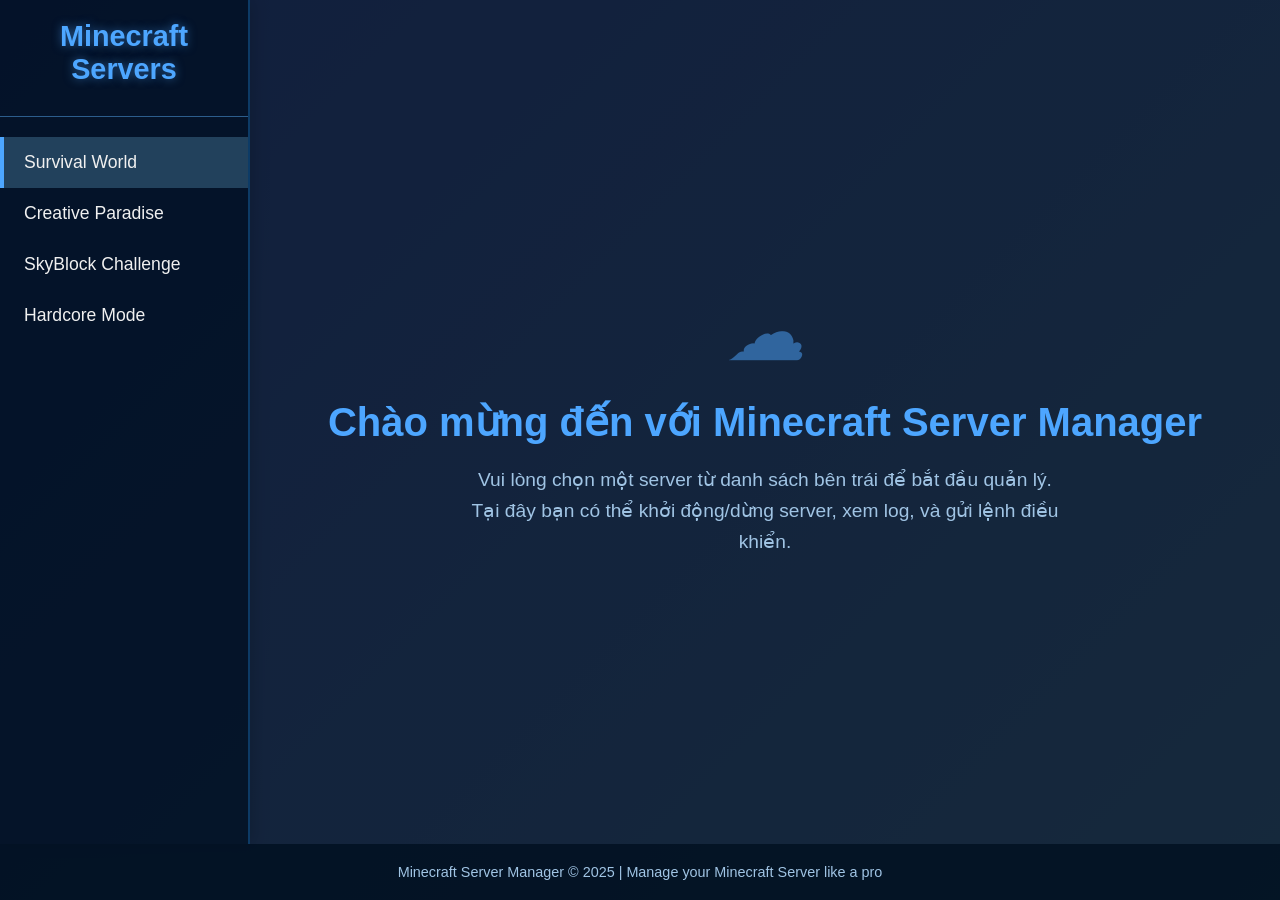
==== web/index.html @ dadc4efa "just move" ====
<!DOCTYPE html>
<html lang="vi">
<head>
    <meta charset="UTF-8">
    <meta name="viewport" content="width=device-width, initial-scale=1.0">
    <title>Minecraft Server Manager</title>
    <link href="icon.png" rel="shortcut icon" type="image/x-icon" />

    <link rel="stylesheet" href="style.css">
</head>
<body>
    <div class="container">
        <!-- Sidebar chứa danh sách server -->
        <div class="sidebar">
            <div class="sidebar-header">
                <h2 onclick="location.reload()">Minecraft Servers</h2>
            </div>

            <ul class="server-list">
                <li class="server-item active" data-id="1">
                    <div class="server-name">Survival World</div>
                </li>
                <li class="server-item" data-id="2">
                    <div class="server-name">Creative Paradise</div>
                </li>
                <li class="server-item" data-id="3">
                    <div class="server-name">SkyBlock Challenge</div>
                </li>
                <li class="server-item" data-id="4">
                    <div class="server-name">Hardcore Mode</div>
                </li>
            </ul>

            <!-- <button class="add-server"> -->
            <!--     <i>+</i> Add Server -->
            <!-- </button> -->
        </div>

        <!-- Phần nội dung chính -->
        <div class="main-content">
            <!-- Màn hình khi chưa chọn server -->
            <div class="no-server">
                <i>☁</i>
                <h2>Chào mừng đến với Minecraft Server Manager</h2>
                <p>Vui lòng chọn một server từ danh sách bên trái để bắt đầu quản lý. Tại đây bạn có thể khởi động/dừng server, xem log, và gửi lệnh điều khiển.</p>
            </div>

            <!-- Giao diện quản lý server (ban đầu ẩn) -->
            <div class="server-management">
                <div class="server-header">
                    <h1 class="server-title">Survival World</h1>
                    <div class="server-status status-stopped">Stopped</div>
                </div>

                <div class="log-container">
                    <div class="log-line"><span class="log-time">[12:30:45]</span> Starting server...</div>
                    <div class="log-line"><span class="log-time">[12:30:47]</span> Loading properties</div>
                    <div class="log-line"><span class="log-time">[12:30:49]</span> Generating keypair</div>
                    <div class="log-line"><span class="log-time">[12:30:51]</span> Preparing level "world"</div>
                    <div class="log-line"><span class="log-time">[12:30:55]</span> Preparing spawn area: 0%</div>
                    <div class="log-line"><span class="log-time">[12:30:58]</span> Preparing spawn area: 10%</div>
                    <div class="log-line"><span class="log-time">[12:31:02]</span> Preparing spawn area: 45%</div>
                    <div class="log-line"><span class="log-time">[12:31:05]</span> Preparing spawn area: 78%</div>
                    <div class="log-line"><span class="log-time">[12:31:08]</span> Preparing spawn area: 100%</div>
                    <div class="log-line"><span class="log-time">[12:31:10]</span> Done (15.234s)! For help, type "help"</div>
                    <div class="log-line"><span class="log-time">[12:35:22]</span> Player Steve joined the game</div>
                    <div class="log-line"><span class="log-time">[12:38:45]</span> Player Alex joined the game</div>
                    <div class="log-line"><span class="log-time">[12:45:30]</span> Stopping server...</div>
                    <div class="log-line"><span class="log-time">[12:45:32]</span> Saving players</div>
                    <div class="log-line"><span class="log-time">[12:45:34]</span> Saving worlds</div>
                    <div class="log-line"><span class="log-time">[12:45:36]</span> Saving chunks for level 'world'/overworld</div>
                    <div class="log-line"><span class="log-time">[12:45:40]</span> Server stopped</div>
                </div>

                <div class="command-container">
                    <input type="text" class="command-input" placeholder="Enter command here...">
                    <button class="send-button">Send</button>
                </div>

                <div class="actions-container">
                    <button class="toggle-button">
                        <i>▶</i> Start Server
                    </button>

                    <div class="world-option">
                        <input type="checkbox" id="new-world">
                        <label for="new-world">Create new world</label>
                    </div>
                </div>
            </div>
        </div>
    </div>

    <div class="footer">
        Minecraft Server Manager &copy; 2025 | Manage your Minecraft Server like a pro
    </div>

    <script src="script.js"></script>
</body>
</html>
---- web/style.css ----
/* File: style.css */
/* Reset CSS */
* {
    margin: 0;
    padding: 0;
    box-sizing: border-box;
    font-family: 'Segoe UI', Tahoma, Geneva, Verdana, sans-serif;
}

/* Layout chính */
body {
    background: linear-gradient(135deg, #1a2a6c, #2a4d69);
    color: #f0f0f0;
    min-height: 100vh;
    display: flex;
    flex-direction: column;
}

.container {
    display: flex;
    flex: 1;
    height: 100vh;
}

/* Sidebar */
.sidebar {
    width: 250px;
    background: rgba(0, 15, 30, 0.85);
    border-right: 2px solid #0d3b66;
    padding: 20px 0;
    box-shadow: 3px 0 15px rgba(0, 0, 0, 0.3);
    overflow-y: auto;
    display: flex;
    flex-direction: column;
}

.sidebar-header {
    padding: 0 20px 20px;
    border-bottom: 1px solid #2c5d8c;
    margin-bottom: 20px;
}

.sidebar h2 {
    color: #4da6ff;
    font-size: 1.8rem;
    text-align: center;
    margin-bottom: 10px;
    text-shadow: 0 0 10px rgba(77, 166, 255, 0.5);
}

.server-list {
    list-style: none;
    flex: 1;
}

.server-item {
    padding: 15px 20px;
    cursor: pointer;
    transition: all 0.3s ease;
    border-left: 4px solid transparent;
    display: flex;
    align-items: center;
}

.server-item:hover {
    background: rgba(42, 77, 105, 0.5);
    border-left: 4px solid #4da6ff;
}

.server-item.active {
    background: rgba(42, 77, 105, 0.8);
    border-left: 4px solid #4da6ff;
}

.server-icon {
    width: 30px;
    height: 30px;
    background: #4da6ff;
    border-radius: 50%;
    margin-right: 15px;
    display: flex;
    align-items: center;
    justify-content: center;
    font-weight: bold;
    color: #0d1b2a;
}

.server-name {
    font-size: 1.1rem;
    font-weight: 500;
}

/* .add-server { */
/*     background: #0d3b66; */
/*     color: #4da6ff; */
/*     border: none; */
/*     padding: 15px; */
/*     margin: 20px; */
/*     border-radius: 8px; */
/*     font-size: 1rem; */
/*     font-weight: 600; */
/*     cursor: pointer; */
/*     transition: all 0.3s ease; */
/*     display: flex; */
/*     align-items: center; */
/*     justify-content: center; */
/* } */
/**/
/* .add-server:hover { */
/*     background: #4da6ff; */
/*     color: #0d1b2a; */
/* } */
/**/
/* .add-server i { */
/*     margin-right: 8px; */
/*     font-size: 1.2rem; */
/* } */

/* Phần nội dung chính */
.main-content {
    flex: 1;
    padding: 30px;
    overflow-y: auto;
    background: rgba(13, 27, 42, 0.7);
    position: relative;
}

.server-management {
    display: none;
    flex-direction: column;
    height: 100%;
}

.no-server {
    display: flex;
    flex-direction: column;
    align-items: center;
    justify-content: center;
    height: 100%;
    text-align: center;
    padding: 20px;
}

.no-server i {
    font-size: 5rem;
    color: #4da6ff;
    margin-bottom: 20px;
    opacity: 0.5;
}

.no-server h2 {
    font-size: 2.5rem;
    color: #4da6ff;
    margin-bottom: 20px;
}

.no-server p {
    font-size: 1.2rem;
    max-width: 600px;
    line-height: 1.6;
    color: #a0c4e4;
}

/* Header server */
.server-header {
    display: flex;
    justify-content: space-between;
    align-items: center;
    margin-bottom: 25px;
    padding-bottom: 15px;
    border-bottom: 2px solid #2c5d8c;
}

.server-title {
    font-size: 2.2rem;
    color: #4da6ff;
    text-shadow: 0 0 10px rgba(77, 166, 255, 0.3);
}

.server-status {
    padding: 8px 20px;
    border-radius: 20px;
    font-weight: 600;
    text-transform: uppercase;
    font-size: 0.9rem;
    letter-spacing: 1px;
}

.status-stopped {
    background: #ff4d4d;
    color: #fff;
    box-shadow: 0 0 10px rgba(255, 77, 77, 0.5);
}

.status-running {
    background: #4dff88;
    color: #0d1b2a;
    box-shadow: 0 0 10px rgba(77, 255, 136, 0.5);
}

/* Phần log */
.log-container {
    flex: 1;
    background: rgba(0, 10, 20, 0.7);
    border: 1px solid #2c5d8c;
    border-radius: 8px;
    padding: 20px;
    margin-bottom: 25px;
    overflow-y: auto;
    font-family: 'Courier New', monospace;
    font-size: 0.95rem;
    color: #c0e0ff;
    line-height: 1.5;
    max-height: 400px;
}

.log-line {
    margin-bottom: 5px;
}

.log-time {
    color: #4da6ff;
    margin-right: 10px;
}

/* Command input */
.command-container {
    display: flex;
    margin-bottom: 25px;
}

.command-input {
    flex: 1;
    padding: 15px;
    border: 2px solid #2c5d8c;
    border-radius: 8px 0 0 8px;
    background: rgba(0, 10, 20, 0.7);
    color: #f0f0f0;
    font-size: 1rem;
}

.command-input:focus {
    outline: none;
    border-color: #4da6ff;
}

.send-button {
    padding: 0 25px;
    background: #4da6ff;
    color: #0d1b2a;
    border: none;
    border-radius: 0 8px 8px 0;
    font-weight: 600;
    cursor: pointer;
    transition: background 0.3s ease;
}

.send-button:hover {
    background: #66b3ff;
}

/* Nút hành động */
.actions-container {
    display: flex;
    align-items: center;
}

.toggle-button {
    padding: 15px 30px;
    background: #4da6ff;
    color: #0d1b2a;
    border: none;
    border-radius: 8px;
    font-weight: 600;
    font-size: 1.1rem;
    cursor: pointer;
    transition: all 0.3s ease;
    margin-right: 20px;
    display: flex;
    align-items: center;
}

.toggle-button:hover {
    background: #66b3ff;
    transform: translateY(-2px);
    box-shadow: 0 5px 15px rgba(0, 0, 0, 0.3);
}

.toggle-button i {
    margin-right: 8px;
}

.toggle-button.stop {
    background: #ff4d4d;
    color: #fff;
}

.toggle-button.stop:hover {
    background: #ff6666;
}

.world-option {
    display: flex;
    align-items: center;
    background: rgba(0, 10, 20, 0.7);
    padding: 10px 20px;
    border-radius: 8px;
}

.world-option label {
    margin-left: 10px;
    font-size: 1rem;
    cursor: pointer;
}

.footer {
    text-align: center;
    padding: 20px;
    background: rgba(0, 15, 30, 0.9);
    color: #a0c4e4;
    font-size: 0.9rem;
}

/* Responsive */
@media (max-width: 768px) {
    .container {
        flex-direction: column;
    }

    .sidebar {
        width: 100%;
        height: auto;
        max-height: 300px;
        border-right: none;
        border-bottom: 2px solid #0d3b66;
    }

    .server-header {
        flex-direction: column;
        align-items: flex-start;
    }

    .server-status {
        margin-top: 10px;
    }

    .actions-container {
        flex-direction: column;
        align-items: flex-start;
    }

    .toggle-button {
        margin-bottom: 15px;
    }
}
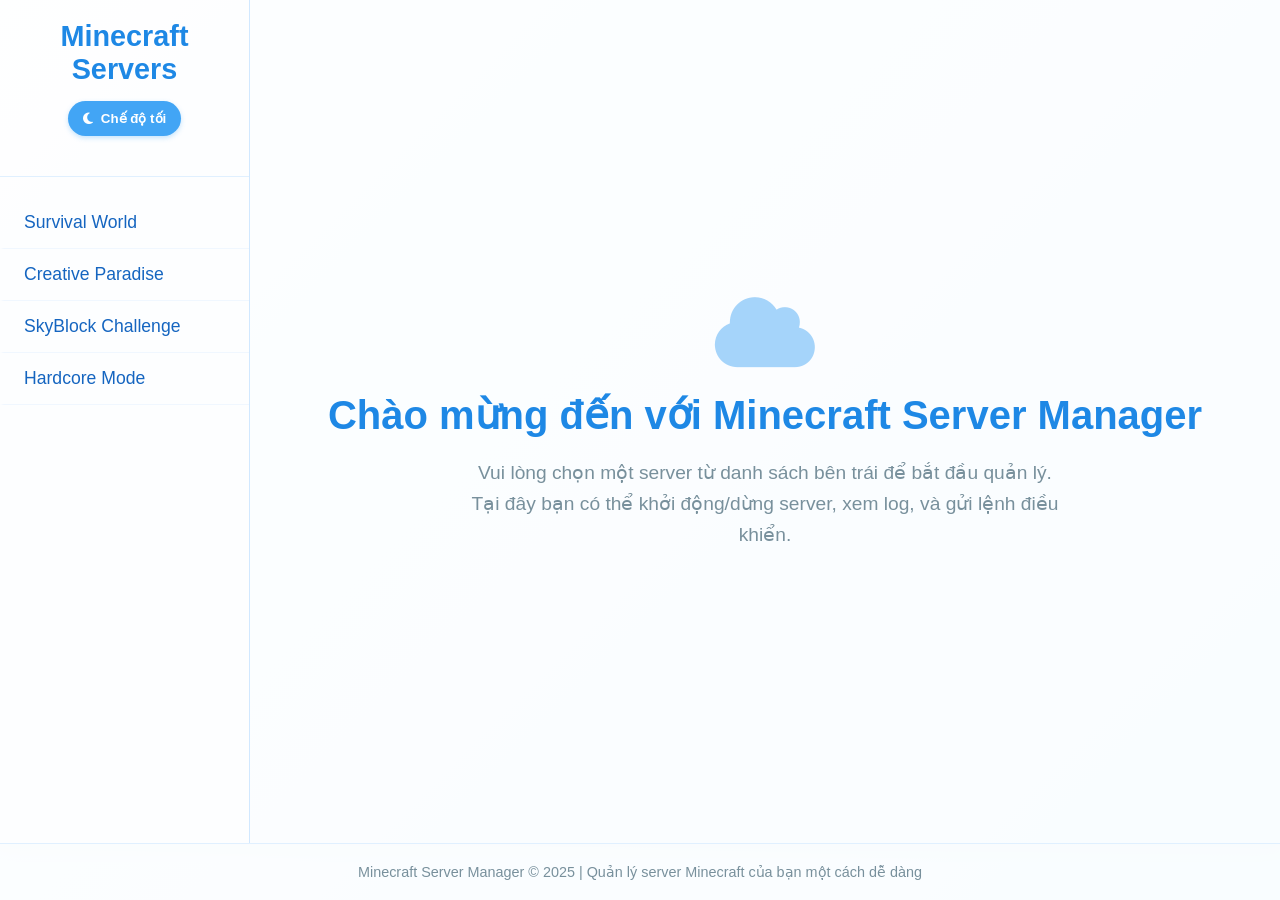
==== commit 4a6e82f6: "update frontend: toggle dark/light theme" ====
--- a/web/index.html
+++ b/web/index.html
@@ -3,21 +3,27 @@
 <head>
     <meta charset="UTF-8">
     <meta name="viewport" content="width=device-width, initial-scale=1.0">
-    <title>Minecraft Server Manager</title>
-    <link href="icon.png" rel="shortcut icon" type="image/x-icon" />
-
+    <title>Quản lý Server Minecraft</title>
+    <link rel="icon" type="image/x-icon" href="icon.png">
+    <link rel="stylesheet" href="https://cdnjs.cloudflare.com/ajax/libs/font-awesome/6.4.0/css/all.min.css">
     <link rel="stylesheet" href="style.css">
 </head>
-<body>
+<body class="light-mode">
     <div class="container">
         <!-- Sidebar chứa danh sách server -->
         <div class="sidebar">
             <div class="sidebar-header">
                 <h2 onclick="location.reload()">Minecraft Servers</h2>
+                <div class="theme-toggle">
+                    <button class="theme-btn" id="theme-toggle">
+                        <i class="fas fa-moon"></i>
+                        <span>Chế độ tối</span>
+                    </button>
+                </div>
             </div>
 
             <ul class="server-list">
-                <li class="server-item active" data-id="1">
+                <li class="server-item" data-id="1">
                     <div class="server-name">Survival World</div>
                 </li>
                 <li class="server-item" data-id="2">
@@ -32,7 +38,7 @@
             </ul>
 
             <!-- <button class="add-server"> -->
-            <!--     <i>+</i> Add Server -->
+            <!--     <i class="fas fa-plus"></i> Thêm Server -->
             <!-- </button> -->
         </div>
 
@@ -40,7 +46,7 @@
         <div class="main-content">
             <!-- Màn hình khi chưa chọn server -->
             <div class="no-server">
-                <i>☁</i>
+                <i class="fas fa-cloud"></i>
                 <h2>Chào mừng đến với Minecraft Server Manager</h2>
                 <p>Vui lòng chọn một server từ danh sách bên trái để bắt đầu quản lý. Tại đây bạn có thể khởi động/dừng server, xem log, và gửi lệnh điều khiển.</p>
             </div>
@@ -73,18 +79,18 @@
                 </div>
 
                 <div class="command-container">
-                    <input type="text" class="command-input" placeholder="Enter command here...">
-                    <button class="send-button">Send</button>
+                    <input type="text" class="command-input" placeholder="Nhập lệnh điều khiển server...">
+                    <button class="send-button">Gửi</button>
                 </div>
 
                 <div class="actions-container">
                     <button class="toggle-button">
-                        <i>▶</i> Start Server
+                        <i class="fas fa-play"></i> Khởi động Server
                     </button>
 
                     <div class="world-option">
                         <input type="checkbox" id="new-world">
-                        <label for="new-world">Create new world</label>
+                        <label for="new-world">Tạo thế giới mới</label>
                     </div>
                 </div>
             </div>
@@ -92,7 +98,7 @@
     </div>
 
     <div class="footer">
-        Minecraft Server Manager &copy; 2025 | Manage your Minecraft Server like a pro
+        Minecraft Server Manager &copy; 2025 | Quản lý server Minecraft của bạn một cách dễ dàng
     </div>
 
     <script src="script.js"></script>
--- a/web/style.css
+++ b/web/style.css
@@ -5,47 +5,125 @@
     padding: 0;
     box-sizing: border-box;
     font-family: 'Segoe UI', Tahoma, Geneva, Verdana, sans-serif;
+    transition: background-color 0.3s, color 0.3s, border-color 0.3s;
 }
 
 /* Layout chính */
 body {
+    min-height: 100vh;
+    display: flex;
+    flex-direction: column;
+}
+
+body.light-mode {
+    background: linear-gradient(135deg, #e6f7ff, #c2e9fb);
+    color: #333;
+}
+
+body.dark-mode {
     background: linear-gradient(135deg, #1a2a6c, #2a4d69);
     color: #f0f0f0;
-    min-height: 100vh;
-    display: flex;
-    flex-direction: column;
 }
 
 .container {
     display: flex;
     flex: 1;
     height: 100vh;
+    box-shadow: 0 0 20px rgba(0, 0, 0, 0.1);
 }
 
 /* Sidebar */
 .sidebar {
     width: 250px;
+    padding: 20px 0;
+    overflow-y: auto;
+    display: flex;
+    flex-direction: column;
+}
+
+body.light-mode .sidebar {
+    background: rgba(255, 255, 255, 0.95);
+    border-right: 1px solid #d1e8ff;
+}
+
+body.dark-mode .sidebar {
     background: rgba(0, 15, 30, 0.85);
     border-right: 2px solid #0d3b66;
-    padding: 20px 0;
-    box-shadow: 3px 0 15px rgba(0, 0, 0, 0.3);
-    overflow-y: auto;
-    display: flex;
-    flex-direction: column;
 }
 
 .sidebar-header {
     padding: 0 20px 20px;
+    margin-bottom: 20px;
+}
+
+body.light-mode .sidebar-header {
+    border-bottom: 1px solid #e0f0ff;
+}
+
+body.dark-mode .sidebar-header {
     border-bottom: 1px solid #2c5d8c;
-    margin-bottom: 20px;
 }
 
 .sidebar h2 {
-    color: #4da6ff;
     font-size: 1.8rem;
     text-align: center;
-    margin-bottom: 10px;
+    margin-bottom: 15px;
+}
+
+body.light-mode .sidebar h2 {
+    color: #1e88e5;
+}
+
+body.dark-mode .sidebar h2 {
+    color: #4da6ff;
     text-shadow: 0 0 10px rgba(77, 166, 255, 0.5);
+}
+
+.theme-toggle {
+    display: flex;
+    align-items: center;
+    justify-content: center;
+    gap: 10px;
+    margin-bottom: 20px;
+}
+
+.theme-btn {
+    background: #42a5f5;
+    color: white;
+    border: none;
+    padding: 10px 15px;
+    border-radius: 20px;
+    font-weight: 600;
+    cursor: pointer;
+    display: flex;
+    align-items: center;
+    justify-content: center;
+    gap: 8px;
+    transition: all 0.3s ease;
+}
+
+body.light-mode .theme-btn {
+    background: #42a5f5;
+    box-shadow: 0 2px 5px rgba(66, 165, 245, 0.3);
+}
+
+body.dark-mode .theme-btn {
+    background: #4da6ff;
+    box-shadow: 0 2px 5px rgba(77, 166, 255, 0.3);
+}
+
+.theme-btn:hover {
+    transform: translateY(-2px);
+}
+
+body.light-mode .theme-btn:hover {
+    background: #1e88e5;
+    box-shadow: 0 4px 8px rgba(30, 136, 229, 0.3);
+}
+
+body.dark-mode .theme-btn:hover {
+    background: #66b3ff;
+    box-shadow: 0 4px 8px rgba(102, 179, 255, 0.3);
 }
 
 .server-list {
@@ -62,27 +140,28 @@
     align-items: center;
 }
 
-.server-item:hover {
+body.light-mode .server-item {
+    border-bottom: 1px solid #f0f7ff;
+}
+
+body.light-mode .server-item:hover {
+    background: rgba(225, 245, 254, 0.5);
+    border-left: 4px solid #42a5f5;
+}
+
+body.light-mode .server-item.active {
+    background: rgba(179, 229, 252, 0.5);
+    border-left: 4px solid #1e88e5;
+}
+
+body.dark-mode .server-item:hover {
     background: rgba(42, 77, 105, 0.5);
     border-left: 4px solid #4da6ff;
 }
 
-.server-item.active {
+body.dark-mode .server-item.active {
     background: rgba(42, 77, 105, 0.8);
     border-left: 4px solid #4da6ff;
-}
-
-.server-icon {
-    width: 30px;
-    height: 30px;
-    background: #4da6ff;
-    border-radius: 50%;
-    margin-right: 15px;
-    display: flex;
-    align-items: center;
-    justify-content: center;
-    font-weight: bold;
-    color: #0d1b2a;
 }
 
 .server-name {
@@ -90,9 +169,15 @@
     font-weight: 500;
 }
 
+body.light-mode .server-name {
+    color: #1565c0;
+}
+
+body.dark-mode .server-name {
+    color: #f0f0f0;
+}
+
 /* .add-server { */
-/*     background: #0d3b66; */
-/*     color: #4da6ff; */
 /*     border: none; */
 /*     padding: 15px; */
 /*     margin: 20px; */
@@ -104,16 +189,30 @@
 /*     display: flex; */
 /*     align-items: center; */
 /*     justify-content: center; */
+/*     gap: 8px; */
 /* } */
 /**/
-/* .add-server:hover { */
+/* body.light-mode .add-server { */
+/*     background: #42a5f5; */
+/*     color: white; */
+/*     box-shadow: 0 2px 5px rgba(66, 165, 245, 0.3); */
+/* } */
+/**/
+/* body.light-mode .add-server:hover { */
+/*     background: #1e88e5; */
+/*     transform: translateY(-2px); */
+/*     box-shadow: 0 4px 8px rgba(30, 136, 229, 0.3); */
+/* } */
+/**/
+/* body.dark-mode .add-server { */
+/*     background: #0d3b66; */
+/*     color: #4da6ff; */
+/*     box-shadow: 0 2px 5px rgba(0, 0, 0, 0.3); */
+/* } */
+/**/
+/* body.dark-mode .add-server:hover { */
 /*     background: #4da6ff; */
 /*     color: #0d1b2a; */
-/* } */
-/**/
-/* .add-server i { */
-/*     margin-right: 8px; */
-/*     font-size: 1.2rem; */
 /* } */
 
 /* Phần nội dung chính */
@@ -121,8 +220,15 @@
     flex: 1;
     padding: 30px;
     overflow-y: auto;
+    position: relative;
+}
+
+body.light-mode .main-content {
+    background: rgba(255, 255, 255, 0.9);
+}
+
+body.dark-mode .main-content {
     background: rgba(13, 27, 42, 0.7);
-    position: relative;
 }
 
 .server-management {
@@ -141,23 +247,52 @@
     padding: 20px;
 }
 
+body.light-mode .no-server {
+    color: #546e7a;
+}
+
+body.dark-mode .no-server {
+    color: #a0c4e4;
+}
+
 .no-server i {
     font-size: 5rem;
+    margin-bottom: 20px;
+    opacity: 0.8;
+}
+
+body.light-mode .no-server i {
+    color: #90caf9;
+}
+
+body.dark-mode .no-server i {
     color: #4da6ff;
-    margin-bottom: 20px;
-    opacity: 0.5;
 }
 
 .no-server h2 {
     font-size: 2.5rem;
+    margin-bottom: 20px;
+}
+
+body.light-mode .no-server h2 {
+    color: #1e88e5;
+}
+
+body.dark-mode .no-server h2 {
     color: #4da6ff;
-    margin-bottom: 20px;
 }
 
 .no-server p {
     font-size: 1.2rem;
     max-width: 600px;
     line-height: 1.6;
+}
+
+body.light-mode .no-server p {
+    color: #78909c;
+}
+
+body.dark-mode .no-server p {
     color: #a0c4e4;
 }
 
@@ -168,11 +303,25 @@
     align-items: center;
     margin-bottom: 25px;
     padding-bottom: 15px;
+}
+
+body.light-mode .server-header {
+    border-bottom: 2px solid #e3f2fd;
+}
+
+body.dark-mode .server-header {
     border-bottom: 2px solid #2c5d8c;
 }
 
 .server-title {
     font-size: 2.2rem;
+}
+
+body.light-mode .server-title {
+    color: #1565c0;
+}
+
+body.dark-mode .server-title {
     color: #4da6ff;
     text-shadow: 0 0 10px rgba(77, 166, 255, 0.3);
 }
@@ -187,12 +336,29 @@
 }
 
 .status-stopped {
+    color: #fff;
+}
+
+body.light-mode .status-stopped {
+    background: #ff7043;
+    box-shadow: 0 0 8px rgba(255, 112, 67, 0.3);
+}
+
+body.dark-mode .status-stopped {
     background: #ff4d4d;
+    box-shadow: 0 0 10px rgba(255, 77, 77, 0.5);
+}
+
+.status-running {
     color: #fff;
-    box-shadow: 0 0 10px rgba(255, 77, 77, 0.5);
-}
-
-.status-running {
+}
+
+body.light-mode .status-running {
+    background: #66bb6a;
+    box-shadow: 0 0 8px rgba(102, 187, 106, 0.3);
+}
+
+body.dark-mode .status-running {
     background: #4dff88;
     color: #0d1b2a;
     box-shadow: 0 0 10px rgba(77, 255, 136, 0.5);
@@ -201,53 +367,89 @@
 /* Phần log */
 .log-container {
     flex: 1;
-    background: rgba(0, 10, 20, 0.7);
-    border: 1px solid #2c5d8c;
     border-radius: 8px;
     padding: 20px;
     margin-bottom: 25px;
     overflow-y: auto;
     font-family: 'Courier New', monospace;
     font-size: 0.95rem;
-    color: #c0e0ff;
     line-height: 1.5;
     max-height: 400px;
 }
 
+body.light-mode .log-container {
+    background: white;
+    border: 1px solid #e3f2fd;
+    color: #37474f;
+    box-shadow: inset 0 0 8px rgba(0, 0, 0, 0.05);
+}
+
+body.dark-mode .log-container {
+    background: rgba(0, 10, 20, 0.7);
+    border: 1px solid #2c5d8c;
+    color: #c0e0ff;
+}
+
 .log-line {
     margin-bottom: 5px;
 }
 
 .log-time {
+    margin-right: 10px;
+}
+
+body.light-mode .log-time {
+    color: #42a5f5;
+}
+
+body.dark-mode .log-time {
     color: #4da6ff;
-    margin-right: 10px;
 }
 
 /* Command input */
 .command-container {
     display: flex;
     margin-bottom: 25px;
+    border-radius: 8px;
+}
+
+body.light-mode .command-container {
+    box-shadow: 0 2px 8px rgba(0, 0, 0, 0.1);
 }
 
 .command-input {
     flex: 1;
     padding: 15px;
+    border-radius: 8px 0 0 8px;
+    font-size: 1rem;
+}
+
+body.light-mode .command-input {
+    border: 2px solid #bbdefb;
+    background: white;
+    color: #333;
+}
+
+body.light-mode .command-input:focus {
+    border-color: #42a5f5;
+}
+
+body.dark-mode .command-input {
     border: 2px solid #2c5d8c;
-    border-radius: 8px 0 0 8px;
     background: rgba(0, 10, 20, 0.7);
     color: #f0f0f0;
-    font-size: 1rem;
+}
+
+body.dark-mode .command-input:focus {
+    border-color: #4da6ff;
 }
 
 .command-input:focus {
     outline: none;
-    border-color: #4da6ff;
 }
 
 .send-button {
     padding: 0 25px;
-    background: #4da6ff;
-    color: #0d1b2a;
     border: none;
     border-radius: 0 8px 8px 0;
     font-weight: 600;
@@ -255,7 +457,21 @@
     transition: background 0.3s ease;
 }
 
-.send-button:hover {
+body.light-mode .send-button {
+    background: #42a5f5;
+    color: white;
+}
+
+body.light-mode .send-button:hover {
+    background: #1e88e5;
+}
+
+body.dark-mode .send-button {
+    background: #4da6ff;
+    color: #0d1b2a;
+}
+
+body.dark-mode .send-button:hover {
     background: #66b3ff;
 }
 
@@ -267,8 +483,6 @@
 
 .toggle-button {
     padding: 15px 30px;
-    background: #4da6ff;
-    color: #0d1b2a;
     border: none;
     border-radius: 8px;
     font-weight: 600;
@@ -278,33 +492,68 @@
     margin-right: 20px;
     display: flex;
     align-items: center;
-}
-
-.toggle-button:hover {
+    gap: 8px;
+}
+
+body.light-mode .toggle-button {
+    background: #42a5f5;
+    color: white;
+    box-shadow: 0 2px 5px rgba(66, 165, 245, 0.3);
+}
+
+body.light-mode .toggle-button:hover {
+    background: #1e88e5;
+    transform: translateY(-2px);
+    box-shadow: 0 4px 8px rgba(30, 136, 229, 0.3);
+}
+
+body.dark-mode .toggle-button {
+    background: #4da6ff;
+    color: #0d1b2a;
+    box-shadow: 0 2px 5px rgba(77, 166, 255, 0.3);
+}
+
+body.dark-mode .toggle-button:hover {
     background: #66b3ff;
     transform: translateY(-2px);
-    box-shadow: 0 5px 15px rgba(0, 0, 0, 0.3);
-}
-
-.toggle-button i {
-    margin-right: 8px;
+    box-shadow: 0 4px 8px rgba(102, 179, 255, 0.3);
 }
 
 .toggle-button.stop {
+    color: white;
+}
+
+body.light-mode .toggle-button.stop {
+    background: #ff7043;
+}
+
+body.light-mode .toggle-button.stop:hover {
+    background: #f4511e;
+}
+
+body.dark-mode .toggle-button.stop {
     background: #ff4d4d;
-    color: #fff;
-}
-
-.toggle-button.stop:hover {
+}
+
+body.dark-mode .toggle-button.stop:hover {
     background: #ff6666;
 }
 
 .world-option {
     display: flex;
     align-items: center;
-    background: rgba(0, 10, 20, 0.7);
     padding: 10px 20px;
     border-radius: 8px;
+}
+
+body.light-mode .world-option {
+    background: rgba(225, 245, 254, 0.7);
+    border: 1px solid #e3f2fd;
+}
+
+body.dark-mode .world-option {
+    background: rgba(0, 10, 20, 0.7);
+    border: 1px solid #2c5d8c;
 }
 
 .world-option label {
@@ -313,12 +562,30 @@
     cursor: pointer;
 }
 
+body.light-mode .world-option label {
+    color: #1565c0;
+}
+
+body.dark-mode .world-option label {
+    color: #f0f0f0;
+}
+
 .footer {
     text-align: center;
     padding: 20px;
+    font-size: 0.9rem;
+}
+
+body.light-mode .footer {
+    background: rgba(255, 255, 255, 0.9);
+    color: #78909c;
+    border-top: 1px solid #e0f0ff;
+}
+
+body.dark-mode .footer {
     background: rgba(0, 15, 30, 0.9);
     color: #a0c4e4;
-    font-size: 0.9rem;
+    border-top: 1px solid #0d3b66;
 }
 
 /* Responsive */
@@ -332,6 +599,13 @@
         height: auto;
         max-height: 300px;
         border-right: none;
+    }
+
+    body.light-mode .sidebar {
+        border-bottom: 2px solid #e0f0ff;
+    }
+
+    body.dark-mode .sidebar {
         border-bottom: 2px solid #0d3b66;
     }
 
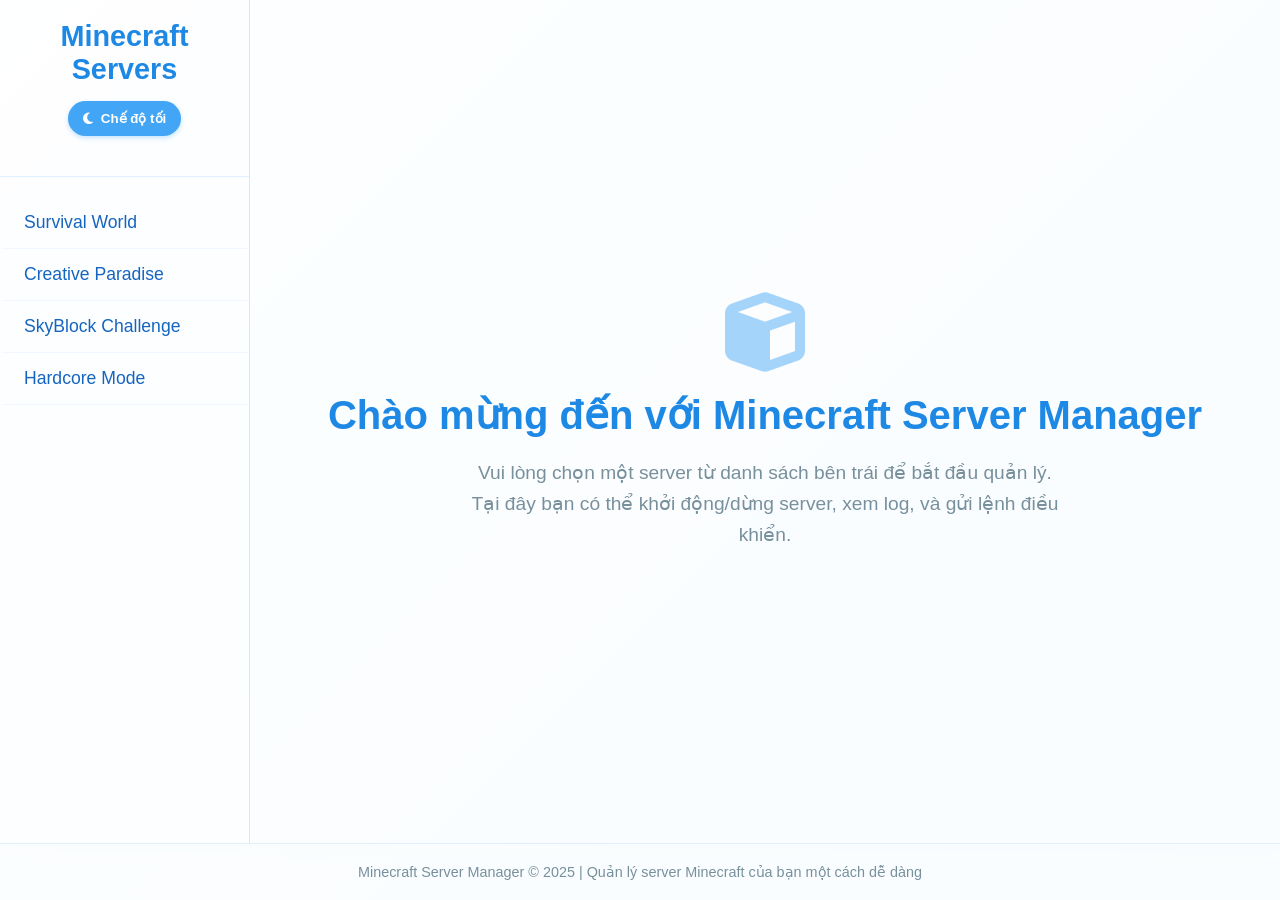
==== commit 783eee48: "change frontend: welcome icon" ====
--- a/web/index.html
+++ b/web/index.html
@@ -1,106 +1,106 @@
 <!DOCTYPE html>
 <html lang="vi">
-<head>
+  <head>
     <meta charset="UTF-8">
     <meta name="viewport" content="width=device-width, initial-scale=1.0">
     <title>Quản lý Server Minecraft</title>
     <link rel="icon" type="image/x-icon" href="icon.png">
     <link rel="stylesheet" href="https://cdnjs.cloudflare.com/ajax/libs/font-awesome/6.4.0/css/all.min.css">
     <link rel="stylesheet" href="style.css">
-</head>
-<body class="light-mode">
+  </head>
+  <body class="light-mode">
     <div class="container">
-        <!-- Sidebar chứa danh sách server -->
-        <div class="sidebar">
-            <div class="sidebar-header">
-                <h2 onclick="location.reload()">Minecraft Servers</h2>
-                <div class="theme-toggle">
-                    <button class="theme-btn" id="theme-toggle">
-                        <i class="fas fa-moon"></i>
-                        <span>Chế độ tối</span>
-                    </button>
-                </div>
-            </div>
-
-            <ul class="server-list">
-                <li class="server-item" data-id="1">
-                    <div class="server-name">Survival World</div>
-                </li>
-                <li class="server-item" data-id="2">
-                    <div class="server-name">Creative Paradise</div>
-                </li>
-                <li class="server-item" data-id="3">
-                    <div class="server-name">SkyBlock Challenge</div>
-                </li>
-                <li class="server-item" data-id="4">
-                    <div class="server-name">Hardcore Mode</div>
-                </li>
-            </ul>
-
-            <!-- <button class="add-server"> -->
-            <!--     <i class="fas fa-plus"></i> Thêm Server -->
-            <!-- </button> -->
+      <!-- Sidebar chứa danh sách server -->
+      <div class="sidebar">
+        <div class="sidebar-header">
+          <h2 onclick="location.reload()">Minecraft Servers</h2>
+          <div class="theme-toggle">
+            <button class="theme-btn" id="theme-toggle">
+              <i class="fas fa-moon"></i>
+              <span>Chế độ tối</span>
+            </button>
+          </div>
         </div>
 
-        <!-- Phần nội dung chính -->
-        <div class="main-content">
-            <!-- Màn hình khi chưa chọn server -->
-            <div class="no-server">
-                <i class="fas fa-cloud"></i>
-                <h2>Chào mừng đến với Minecraft Server Manager</h2>
-                <p>Vui lòng chọn một server từ danh sách bên trái để bắt đầu quản lý. Tại đây bạn có thể khởi động/dừng server, xem log, và gửi lệnh điều khiển.</p>
+        <ul class="server-list">
+          <li class="server-item" data-id="1">
+            <div class="server-name">Survival World</div>
+          </li>
+          <li class="server-item" data-id="2">
+            <div class="server-name">Creative Paradise</div>
+          </li>
+          <li class="server-item" data-id="3">
+            <div class="server-name">SkyBlock Challenge</div>
+          </li>
+          <li class="server-item" data-id="4">
+            <div class="server-name">Hardcore Mode</div>
+          </li>
+        </ul>
+
+        <!-- <button class="add-server"> -->
+        <!--     <i class="fas fa-plus"></i> Thêm Server -->
+        <!-- </button> -->
+      </div>
+
+      <!-- Phần nội dung chính -->
+      <div class="main-content">
+        <!-- Màn hình khi chưa chọn server -->
+        <div class="no-server">
+          <i class="fa-solid fa-cube"></i>
+          <h2>Chào mừng đến với Minecraft Server Manager</h2>
+          <p>Vui lòng chọn một server từ danh sách bên trái để bắt đầu quản lý. Tại đây bạn có thể khởi động/dừng server, xem log, và gửi lệnh điều khiển.</p>
+        </div>
+
+        <!-- Giao diện quản lý server (ban đầu ẩn) -->
+        <div class="server-management">
+          <div class="server-header">
+            <h1 class="server-title">Survival World</h1>
+            <div class="server-status status-stopped">Stopped</div>
+          </div>
+
+          <div class="log-container">
+            <div class="log-line"><span class="log-time">[12:30:45]</span> Starting server...</div>
+            <div class="log-line"><span class="log-time">[12:30:47]</span> Loading properties</div>
+            <div class="log-line"><span class="log-time">[12:30:49]</span> Generating keypair</div>
+            <div class="log-line"><span class="log-time">[12:30:51]</span> Preparing level "world"</div>
+            <div class="log-line"><span class="log-time">[12:30:55]</span> Preparing spawn area: 0%</div>
+            <div class="log-line"><span class="log-time">[12:30:58]</span> Preparing spawn area: 10%</div>
+            <div class="log-line"><span class="log-time">[12:31:02]</span> Preparing spawn area: 45%</div>
+            <div class="log-line"><span class="log-time">[12:31:05]</span> Preparing spawn area: 78%</div>
+            <div class="log-line"><span class="log-time">[12:31:08]</span> Preparing spawn area: 100%</div>
+            <div class="log-line"><span class="log-time">[12:31:10]</span> Done (15.234s)! For help, type "help"</div>
+            <div class="log-line"><span class="log-time">[12:35:22]</span> Player Steve joined the game</div>
+            <div class="log-line"><span class="log-time">[12:38:45]</span> Player Alex joined the game</div>
+            <div class="log-line"><span class="log-time">[12:45:30]</span> Stopping server...</div>
+            <div class="log-line"><span class="log-time">[12:45:32]</span> Saving players</div>
+            <div class="log-line"><span class="log-time">[12:45:34]</span> Saving worlds</div>
+            <div class="log-line"><span class="log-time">[12:45:36]</span> Saving chunks for level 'world'/overworld</div>
+            <div class="log-line"><span class="log-time">[12:45:40]</span> Server stopped</div>
+          </div>
+
+          <div class="command-container">
+            <input type="text" class="command-input" placeholder="Nhập lệnh điều khiển server...">
+            <button class="send-button">Gửi</button>
+          </div>
+
+          <div class="actions-container">
+            <button class="toggle-button">
+              <i class="fas fa-play"></i> Khởi động Server
+            </button>
+
+            <div class="world-option">
+              <input type="checkbox" id="new-world">
+              <label for="new-world">Tạo thế giới mới</label>
             </div>
-
-            <!-- Giao diện quản lý server (ban đầu ẩn) -->
-            <div class="server-management">
-                <div class="server-header">
-                    <h1 class="server-title">Survival World</h1>
-                    <div class="server-status status-stopped">Stopped</div>
-                </div>
-
-                <div class="log-container">
-                    <div class="log-line"><span class="log-time">[12:30:45]</span> Starting server...</div>
-                    <div class="log-line"><span class="log-time">[12:30:47]</span> Loading properties</div>
-                    <div class="log-line"><span class="log-time">[12:30:49]</span> Generating keypair</div>
-                    <div class="log-line"><span class="log-time">[12:30:51]</span> Preparing level "world"</div>
-                    <div class="log-line"><span class="log-time">[12:30:55]</span> Preparing spawn area: 0%</div>
-                    <div class="log-line"><span class="log-time">[12:30:58]</span> Preparing spawn area: 10%</div>
-                    <div class="log-line"><span class="log-time">[12:31:02]</span> Preparing spawn area: 45%</div>
-                    <div class="log-line"><span class="log-time">[12:31:05]</span> Preparing spawn area: 78%</div>
-                    <div class="log-line"><span class="log-time">[12:31:08]</span> Preparing spawn area: 100%</div>
-                    <div class="log-line"><span class="log-time">[12:31:10]</span> Done (15.234s)! For help, type "help"</div>
-                    <div class="log-line"><span class="log-time">[12:35:22]</span> Player Steve joined the game</div>
-                    <div class="log-line"><span class="log-time">[12:38:45]</span> Player Alex joined the game</div>
-                    <div class="log-line"><span class="log-time">[12:45:30]</span> Stopping server...</div>
-                    <div class="log-line"><span class="log-time">[12:45:32]</span> Saving players</div>
-                    <div class="log-line"><span class="log-time">[12:45:34]</span> Saving worlds</div>
-                    <div class="log-line"><span class="log-time">[12:45:36]</span> Saving chunks for level 'world'/overworld</div>
-                    <div class="log-line"><span class="log-time">[12:45:40]</span> Server stopped</div>
-                </div>
-
-                <div class="command-container">
-                    <input type="text" class="command-input" placeholder="Nhập lệnh điều khiển server...">
-                    <button class="send-button">Gửi</button>
-                </div>
-
-                <div class="actions-container">
-                    <button class="toggle-button">
-                        <i class="fas fa-play"></i> Khởi động Server
-                    </button>
-
-                    <div class="world-option">
-                        <input type="checkbox" id="new-world">
-                        <label for="new-world">Tạo thế giới mới</label>
-                    </div>
-                </div>
-            </div>
+          </div>
         </div>
+      </div>
     </div>
 
     <div class="footer">
-        Minecraft Server Manager &copy; 2025 | Quản lý server Minecraft của bạn một cách dễ dàng
+      Minecraft Server Manager &copy; 2025 | Quản lý server Minecraft của bạn một cách dễ dàng
     </div>
 
     <script src="script.js"></script>
-</body>
+  </body>
 </html>
--- a/web/style.css
+++ b/web/style.css
@@ -1,180 +1,180 @@
 /* File: style.css */
 /* Reset CSS */
 * {
-    margin: 0;
-    padding: 0;
-    box-sizing: border-box;
-    font-family: 'Segoe UI', Tahoma, Geneva, Verdana, sans-serif;
-    transition: background-color 0.3s, color 0.3s, border-color 0.3s;
+  margin: 0;
+  padding: 0;
+  box-sizing: border-box;
+  font-family: 'Segoe UI', Tahoma, Geneva, Verdana, sans-serif;
+  transition: background-color 0.3s, color 0.3s, border-color 0.3s;
 }
 
 /* Layout chính */
 body {
-    min-height: 100vh;
-    display: flex;
-    flex-direction: column;
+  min-height: 100vh;
+  display: flex;
+  flex-direction: column;
 }
 
 body.light-mode {
-    background: linear-gradient(135deg, #e6f7ff, #c2e9fb);
-    color: #333;
+  background: linear-gradient(135deg, #e6f7ff, #c2e9fb);
+  color: #333;
 }
 
 body.dark-mode {
-    background: linear-gradient(135deg, #1a2a6c, #2a4d69);
-    color: #f0f0f0;
+  background: linear-gradient(135deg, #1a2a6c, #2a4d69);
+  color: #f0f0f0;
 }
 
 .container {
-    display: flex;
-    flex: 1;
-    height: 100vh;
-    box-shadow: 0 0 20px rgba(0, 0, 0, 0.1);
+  display: flex;
+  flex: 1;
+  height: 100vh;
+  box-shadow: 0 0 20px rgba(0, 0, 0, 0.1);
 }
 
 /* Sidebar */
 .sidebar {
-    width: 250px;
-    padding: 20px 0;
-    overflow-y: auto;
-    display: flex;
-    flex-direction: column;
+  width: 250px;
+  padding: 20px 0;
+  overflow-y: auto;
+  display: flex;
+  flex-direction: column;
 }
 
 body.light-mode .sidebar {
-    background: rgba(255, 255, 255, 0.95);
-    border-right: 1px solid #d1e8ff;
+  background: rgba(255, 255, 255, 0.95);
+  border-right: 1px solid #d1e8ff;
 }
 
 body.dark-mode .sidebar {
-    background: rgba(0, 15, 30, 0.85);
-    border-right: 2px solid #0d3b66;
+  background: rgba(0, 15, 30, 0.85);
+  border-right: 2px solid #0d3b66;
 }
 
 .sidebar-header {
-    padding: 0 20px 20px;
-    margin-bottom: 20px;
+  padding: 0 20px 20px;
+  margin-bottom: 20px;
 }
 
 body.light-mode .sidebar-header {
-    border-bottom: 1px solid #e0f0ff;
+  border-bottom: 1px solid #e0f0ff;
 }
 
 body.dark-mode .sidebar-header {
-    border-bottom: 1px solid #2c5d8c;
+  border-bottom: 1px solid #2c5d8c;
 }
 
 .sidebar h2 {
-    font-size: 1.8rem;
-    text-align: center;
-    margin-bottom: 15px;
+  font-size: 1.8rem;
+  text-align: center;
+  margin-bottom: 15px;
 }
 
 body.light-mode .sidebar h2 {
-    color: #1e88e5;
+  color: #1e88e5;
 }
 
 body.dark-mode .sidebar h2 {
-    color: #4da6ff;
-    text-shadow: 0 0 10px rgba(77, 166, 255, 0.5);
+  color: #4da6ff;
+  text-shadow: 0 0 10px rgba(77, 166, 255, 0.5);
 }
 
 .theme-toggle {
-    display: flex;
-    align-items: center;
-    justify-content: center;
-    gap: 10px;
-    margin-bottom: 20px;
+  display: flex;
+  align-items: center;
+  justify-content: center;
+  gap: 10px;
+  margin-bottom: 20px;
 }
 
 .theme-btn {
-    background: #42a5f5;
-    color: white;
-    border: none;
-    padding: 10px 15px;
-    border-radius: 20px;
-    font-weight: 600;
-    cursor: pointer;
-    display: flex;
-    align-items: center;
-    justify-content: center;
-    gap: 8px;
-    transition: all 0.3s ease;
+  background: #42a5f5;
+  color: white;
+  border: none;
+  padding: 10px 15px;
+  border-radius: 20px;
+  font-weight: 600;
+  cursor: pointer;
+  display: flex;
+  align-items: center;
+  justify-content: center;
+  gap: 8px;
+  transition: all 0.3s ease;
 }
 
 body.light-mode .theme-btn {
-    background: #42a5f5;
-    box-shadow: 0 2px 5px rgba(66, 165, 245, 0.3);
+  background: #42a5f5;
+  box-shadow: 0 2px 5px rgba(66, 165, 245, 0.3);
 }
 
 body.dark-mode .theme-btn {
-    background: #4da6ff;
-    box-shadow: 0 2px 5px rgba(77, 166, 255, 0.3);
+  background: #4da6ff;
+  box-shadow: 0 2px 5px rgba(77, 166, 255, 0.3);
 }
 
 .theme-btn:hover {
-    transform: translateY(-2px);
+  transform: translateY(-2px);
 }
 
 body.light-mode .theme-btn:hover {
-    background: #1e88e5;
-    box-shadow: 0 4px 8px rgba(30, 136, 229, 0.3);
+  background: #1e88e5;
+  box-shadow: 0 4px 8px rgba(30, 136, 229, 0.3);
 }
 
 body.dark-mode .theme-btn:hover {
-    background: #66b3ff;
-    box-shadow: 0 4px 8px rgba(102, 179, 255, 0.3);
+  background: #66b3ff;
+  box-shadow: 0 4px 8px rgba(102, 179, 255, 0.3);
 }
 
 .server-list {
-    list-style: none;
-    flex: 1;
+  list-style: none;
+  flex: 1;
 }
 
 .server-item {
-    padding: 15px 20px;
-    cursor: pointer;
-    transition: all 0.3s ease;
-    border-left: 4px solid transparent;
-    display: flex;
-    align-items: center;
+  padding: 15px 20px;
+  cursor: pointer;
+  transition: all 0.3s ease;
+  border-left: 4px solid transparent;
+  display: flex;
+  align-items: center;
 }
 
 body.light-mode .server-item {
-    border-bottom: 1px solid #f0f7ff;
+  border-bottom: 1px solid #f0f7ff;
 }
 
 body.light-mode .server-item:hover {
-    background: rgba(225, 245, 254, 0.5);
-    border-left: 4px solid #42a5f5;
+  background: rgba(225, 245, 254, 0.5);
+  border-left: 4px solid #42a5f5;
 }
 
 body.light-mode .server-item.active {
-    background: rgba(179, 229, 252, 0.5);
-    border-left: 4px solid #1e88e5;
+  background: rgba(179, 229, 252, 0.5);
+  border-left: 4px solid #1e88e5;
 }
 
 body.dark-mode .server-item:hover {
-    background: rgba(42, 77, 105, 0.5);
-    border-left: 4px solid #4da6ff;
+  background: rgba(42, 77, 105, 0.5);
+  border-left: 4px solid #4da6ff;
 }
 
 body.dark-mode .server-item.active {
-    background: rgba(42, 77, 105, 0.8);
-    border-left: 4px solid #4da6ff;
+  background: rgba(42, 77, 105, 0.8);
+  border-left: 4px solid #4da6ff;
 }
 
 .server-name {
-    font-size: 1.1rem;
-    font-weight: 500;
+  font-size: 1.1rem;
+  font-weight: 500;
 }
 
 body.light-mode .server-name {
-    color: #1565c0;
+  color: #1565c0;
 }
 
 body.dark-mode .server-name {
-    color: #f0f0f0;
+  color: #f0f0f0;
 }
 
 /* .add-server { */
@@ -217,413 +217,413 @@
 
 /* Phần nội dung chính */
 .main-content {
-    flex: 1;
-    padding: 30px;
-    overflow-y: auto;
-    position: relative;
+  flex: 1;
+  padding: 30px;
+  overflow-y: auto;
+  position: relative;
 }
 
 body.light-mode .main-content {
-    background: rgba(255, 255, 255, 0.9);
+  background: rgba(255, 255, 255, 0.9);
 }
 
 body.dark-mode .main-content {
-    background: rgba(13, 27, 42, 0.7);
+  background: rgba(13, 27, 42, 0.7);
 }
 
 .server-management {
-    display: none;
-    flex-direction: column;
-    height: 100%;
+  display: none;
+  flex-direction: column;
+  height: 100%;
 }
 
 .no-server {
-    display: flex;
-    flex-direction: column;
-    align-items: center;
-    justify-content: center;
-    height: 100%;
-    text-align: center;
-    padding: 20px;
+  display: flex;
+  flex-direction: column;
+  align-items: center;
+  justify-content: center;
+  height: 100%;
+  text-align: center;
+  padding: 20px;
 }
 
 body.light-mode .no-server {
-    color: #546e7a;
+  color: #546e7a;
 }
 
 body.dark-mode .no-server {
-    color: #a0c4e4;
+  color: #a0c4e4;
 }
 
 .no-server i {
-    font-size: 5rem;
-    margin-bottom: 20px;
-    opacity: 0.8;
+  font-size: 5rem;
+  margin-bottom: 20px;
+  opacity: 0.8;
 }
 
 body.light-mode .no-server i {
-    color: #90caf9;
+  color: #90caf9;
 }
 
 body.dark-mode .no-server i {
-    color: #4da6ff;
+  color: #4da6ff;
 }
 
 .no-server h2 {
-    font-size: 2.5rem;
-    margin-bottom: 20px;
+  font-size: 2.5rem;
+  margin-bottom: 20px;
 }
 
 body.light-mode .no-server h2 {
-    color: #1e88e5;
+  color: #1e88e5;
 }
 
 body.dark-mode .no-server h2 {
-    color: #4da6ff;
+  color: #4da6ff;
 }
 
 .no-server p {
-    font-size: 1.2rem;
-    max-width: 600px;
-    line-height: 1.6;
+  font-size: 1.2rem;
+  max-width: 600px;
+  line-height: 1.6;
 }
 
 body.light-mode .no-server p {
-    color: #78909c;
+  color: #78909c;
 }
 
 body.dark-mode .no-server p {
-    color: #a0c4e4;
+  color: #a0c4e4;
 }
 
 /* Header server */
 .server-header {
-    display: flex;
-    justify-content: space-between;
-    align-items: center;
-    margin-bottom: 25px;
-    padding-bottom: 15px;
+  display: flex;
+  justify-content: space-between;
+  align-items: center;
+  margin-bottom: 25px;
+  padding-bottom: 15px;
 }
 
 body.light-mode .server-header {
-    border-bottom: 2px solid #e3f2fd;
+  border-bottom: 2px solid #e3f2fd;
 }
 
 body.dark-mode .server-header {
-    border-bottom: 2px solid #2c5d8c;
+  border-bottom: 2px solid #2c5d8c;
 }
 
 .server-title {
-    font-size: 2.2rem;
+  font-size: 2.2rem;
 }
 
 body.light-mode .server-title {
-    color: #1565c0;
+  color: #1565c0;
 }
 
 body.dark-mode .server-title {
-    color: #4da6ff;
-    text-shadow: 0 0 10px rgba(77, 166, 255, 0.3);
+  color: #4da6ff;
+  text-shadow: 0 0 10px rgba(77, 166, 255, 0.3);
 }
 
 .server-status {
-    padding: 8px 20px;
-    border-radius: 20px;
-    font-weight: 600;
-    text-transform: uppercase;
-    font-size: 0.9rem;
-    letter-spacing: 1px;
+  padding: 8px 20px;
+  border-radius: 20px;
+  font-weight: 600;
+  text-transform: uppercase;
+  font-size: 0.9rem;
+  letter-spacing: 1px;
 }
 
 .status-stopped {
-    color: #fff;
+  color: #fff;
 }
 
 body.light-mode .status-stopped {
-    background: #ff7043;
-    box-shadow: 0 0 8px rgba(255, 112, 67, 0.3);
+  background: #ff7043;
+  box-shadow: 0 0 8px rgba(255, 112, 67, 0.3);
 }
 
 body.dark-mode .status-stopped {
-    background: #ff4d4d;
-    box-shadow: 0 0 10px rgba(255, 77, 77, 0.5);
+  background: #ff4d4d;
+  box-shadow: 0 0 10px rgba(255, 77, 77, 0.5);
 }
 
 .status-running {
-    color: #fff;
+  color: #fff;
 }
 
 body.light-mode .status-running {
-    background: #66bb6a;
-    box-shadow: 0 0 8px rgba(102, 187, 106, 0.3);
+  background: #66bb6a;
+  box-shadow: 0 0 8px rgba(102, 187, 106, 0.3);
 }
 
 body.dark-mode .status-running {
-    background: #4dff88;
-    color: #0d1b2a;
-    box-shadow: 0 0 10px rgba(77, 255, 136, 0.5);
+  background: #4dff88;
+  color: #0d1b2a;
+  box-shadow: 0 0 10px rgba(77, 255, 136, 0.5);
 }
 
 /* Phần log */
 .log-container {
-    flex: 1;
-    border-radius: 8px;
-    padding: 20px;
-    margin-bottom: 25px;
-    overflow-y: auto;
-    font-family: 'Courier New', monospace;
-    font-size: 0.95rem;
-    line-height: 1.5;
-    max-height: 400px;
+  flex: 1;
+  border-radius: 8px;
+  padding: 20px;
+  margin-bottom: 25px;
+  overflow-y: auto;
+  font-family: 'Courier New', monospace;
+  font-size: 0.95rem;
+  line-height: 1.5;
+  max-height: 400px;
 }
 
 body.light-mode .log-container {
-    background: white;
-    border: 1px solid #e3f2fd;
-    color: #37474f;
-    box-shadow: inset 0 0 8px rgba(0, 0, 0, 0.05);
+  background: white;
+  border: 1px solid #e3f2fd;
+  color: #37474f;
+  box-shadow: inset 0 0 8px rgba(0, 0, 0, 0.05);
 }
 
 body.dark-mode .log-container {
-    background: rgba(0, 10, 20, 0.7);
-    border: 1px solid #2c5d8c;
-    color: #c0e0ff;
+  background: rgba(0, 10, 20, 0.7);
+  border: 1px solid #2c5d8c;
+  color: #c0e0ff;
 }
 
 .log-line {
-    margin-bottom: 5px;
+  margin-bottom: 5px;
 }
 
 .log-time {
-    margin-right: 10px;
+  margin-right: 10px;
 }
 
 body.light-mode .log-time {
-    color: #42a5f5;
+  color: #42a5f5;
 }
 
 body.dark-mode .log-time {
-    color: #4da6ff;
+  color: #4da6ff;
 }
 
 /* Command input */
 .command-container {
-    display: flex;
-    margin-bottom: 25px;
-    border-radius: 8px;
+  display: flex;
+  margin-bottom: 25px;
+  border-radius: 8px;
 }
 
 body.light-mode .command-container {
-    box-shadow: 0 2px 8px rgba(0, 0, 0, 0.1);
+  box-shadow: 0 2px 8px rgba(0, 0, 0, 0.1);
 }
 
 .command-input {
-    flex: 1;
-    padding: 15px;
-    border-radius: 8px 0 0 8px;
-    font-size: 1rem;
+  flex: 1;
+  padding: 15px;
+  border-radius: 8px 0 0 8px;
+  font-size: 1rem;
 }
 
 body.light-mode .command-input {
-    border: 2px solid #bbdefb;
-    background: white;
-    color: #333;
+  border: 2px solid #bbdefb;
+  background: white;
+  color: #333;
 }
 
 body.light-mode .command-input:focus {
-    border-color: #42a5f5;
+  border-color: #42a5f5;
 }
 
 body.dark-mode .command-input {
-    border: 2px solid #2c5d8c;
-    background: rgba(0, 10, 20, 0.7);
-    color: #f0f0f0;
+  border: 2px solid #2c5d8c;
+  background: rgba(0, 10, 20, 0.7);
+  color: #f0f0f0;
 }
 
 body.dark-mode .command-input:focus {
-    border-color: #4da6ff;
+  border-color: #4da6ff;
 }
 
 .command-input:focus {
-    outline: none;
+  outline: none;
 }
 
 .send-button {
-    padding: 0 25px;
-    border: none;
-    border-radius: 0 8px 8px 0;
-    font-weight: 600;
-    cursor: pointer;
-    transition: background 0.3s ease;
+  padding: 0 25px;
+  border: none;
+  border-radius: 0 8px 8px 0;
+  font-weight: 600;
+  cursor: pointer;
+  transition: background 0.3s ease;
 }
 
 body.light-mode .send-button {
-    background: #42a5f5;
-    color: white;
+  background: #42a5f5;
+  color: white;
 }
 
 body.light-mode .send-button:hover {
-    background: #1e88e5;
+  background: #1e88e5;
 }
 
 body.dark-mode .send-button {
-    background: #4da6ff;
-    color: #0d1b2a;
+  background: #4da6ff;
+  color: #0d1b2a;
 }
 
 body.dark-mode .send-button:hover {
-    background: #66b3ff;
+  background: #66b3ff;
 }
 
 /* Nút hành động */
 .actions-container {
-    display: flex;
-    align-items: center;
+  display: flex;
+  align-items: center;
 }
 
 .toggle-button {
-    padding: 15px 30px;
-    border: none;
-    border-radius: 8px;
-    font-weight: 600;
-    font-size: 1.1rem;
-    cursor: pointer;
-    transition: all 0.3s ease;
-    margin-right: 20px;
-    display: flex;
-    align-items: center;
-    gap: 8px;
+  padding: 15px 30px;
+  border: none;
+  border-radius: 8px;
+  font-weight: 600;
+  font-size: 1.1rem;
+  cursor: pointer;
+  transition: all 0.3s ease;
+  margin-right: 20px;
+  display: flex;
+  align-items: center;
+  gap: 8px;
 }
 
 body.light-mode .toggle-button {
-    background: #42a5f5;
-    color: white;
-    box-shadow: 0 2px 5px rgba(66, 165, 245, 0.3);
+  background: #42a5f5;
+  color: white;
+  box-shadow: 0 2px 5px rgba(66, 165, 245, 0.3);
 }
 
 body.light-mode .toggle-button:hover {
-    background: #1e88e5;
-    transform: translateY(-2px);
-    box-shadow: 0 4px 8px rgba(30, 136, 229, 0.3);
+  background: #1e88e5;
+  transform: translateY(-2px);
+  box-shadow: 0 4px 8px rgba(30, 136, 229, 0.3);
 }
 
 body.dark-mode .toggle-button {
-    background: #4da6ff;
-    color: #0d1b2a;
-    box-shadow: 0 2px 5px rgba(77, 166, 255, 0.3);
+  background: #4da6ff;
+  color: #0d1b2a;
+  box-shadow: 0 2px 5px rgba(77, 166, 255, 0.3);
 }
 
 body.dark-mode .toggle-button:hover {
-    background: #66b3ff;
-    transform: translateY(-2px);
-    box-shadow: 0 4px 8px rgba(102, 179, 255, 0.3);
+  background: #66b3ff;
+  transform: translateY(-2px);
+  box-shadow: 0 4px 8px rgba(102, 179, 255, 0.3);
 }
 
 .toggle-button.stop {
-    color: white;
+  color: white;
 }
 
 body.light-mode .toggle-button.stop {
-    background: #ff7043;
+  background: #ff7043;
 }
 
 body.light-mode .toggle-button.stop:hover {
-    background: #f4511e;
+  background: #f4511e;
 }
 
 body.dark-mode .toggle-button.stop {
-    background: #ff4d4d;
+  background: #ff4d4d;
 }
 
 body.dark-mode .toggle-button.stop:hover {
-    background: #ff6666;
+  background: #ff6666;
 }
 
 .world-option {
-    display: flex;
-    align-items: center;
-    padding: 10px 20px;
-    border-radius: 8px;
+  display: flex;
+  align-items: center;
+  padding: 10px 20px;
+  border-radius: 8px;
 }
 
 body.light-mode .world-option {
-    background: rgba(225, 245, 254, 0.7);
-    border: 1px solid #e3f2fd;
+  background: rgba(225, 245, 254, 0.7);
+  border: 1px solid #e3f2fd;
 }
 
 body.dark-mode .world-option {
-    background: rgba(0, 10, 20, 0.7);
-    border: 1px solid #2c5d8c;
+  background: rgba(0, 10, 20, 0.7);
+  border: 1px solid #2c5d8c;
 }
 
 .world-option label {
-    margin-left: 10px;
-    font-size: 1rem;
-    cursor: pointer;
+  margin-left: 10px;
+  font-size: 1rem;
+  cursor: pointer;
 }
 
 body.light-mode .world-option label {
-    color: #1565c0;
+  color: #1565c0;
 }
 
 body.dark-mode .world-option label {
-    color: #f0f0f0;
+  color: #f0f0f0;
 }
 
 .footer {
-    text-align: center;
-    padding: 20px;
-    font-size: 0.9rem;
+  text-align: center;
+  padding: 20px;
+  font-size: 0.9rem;
 }
 
 body.light-mode .footer {
-    background: rgba(255, 255, 255, 0.9);
-    color: #78909c;
-    border-top: 1px solid #e0f0ff;
+  background: rgba(255, 255, 255, 0.9);
+  color: #78909c;
+  border-top: 1px solid #e0f0ff;
 }
 
 body.dark-mode .footer {
-    background: rgba(0, 15, 30, 0.9);
-    color: #a0c4e4;
-    border-top: 1px solid #0d3b66;
+  background: rgba(0, 15, 30, 0.9);
+  color: #a0c4e4;
+  border-top: 1px solid #0d3b66;
 }
 
 /* Responsive */
 @media (max-width: 768px) {
-    .container {
-        flex-direction: column;
-    }
-
-    .sidebar {
-        width: 100%;
-        height: auto;
-        max-height: 300px;
-        border-right: none;
-    }
-
-    body.light-mode .sidebar {
-        border-bottom: 2px solid #e0f0ff;
-    }
-
-    body.dark-mode .sidebar {
-        border-bottom: 2px solid #0d3b66;
-    }
-
-    .server-header {
-        flex-direction: column;
-        align-items: flex-start;
-    }
-
-    .server-status {
-        margin-top: 10px;
-    }
-
-    .actions-container {
-        flex-direction: column;
-        align-items: flex-start;
-    }
-
-    .toggle-button {
-        margin-bottom: 15px;
-    }
-}
+  .container {
+    flex-direction: column;
+  }
+
+  .sidebar {
+    width: 100%;
+    height: auto;
+    max-height: 300px;
+    border-right: none;
+  }
+
+  body.light-mode .sidebar {
+    border-bottom: 2px solid #e0f0ff;
+  }
+
+  body.dark-mode .sidebar {
+    border-bottom: 2px solid #0d3b66;
+  }
+
+  .server-header {
+    flex-direction: column;
+    align-items: flex-start;
+  }
+
+  .server-status {
+    margin-top: 10px;
+  }
+
+  .actions-container {
+    flex-direction: column;
+    align-items: flex-start;
+  }
+
+  .toggle-button {
+    margin-bottom: 15px;
+  }
+}
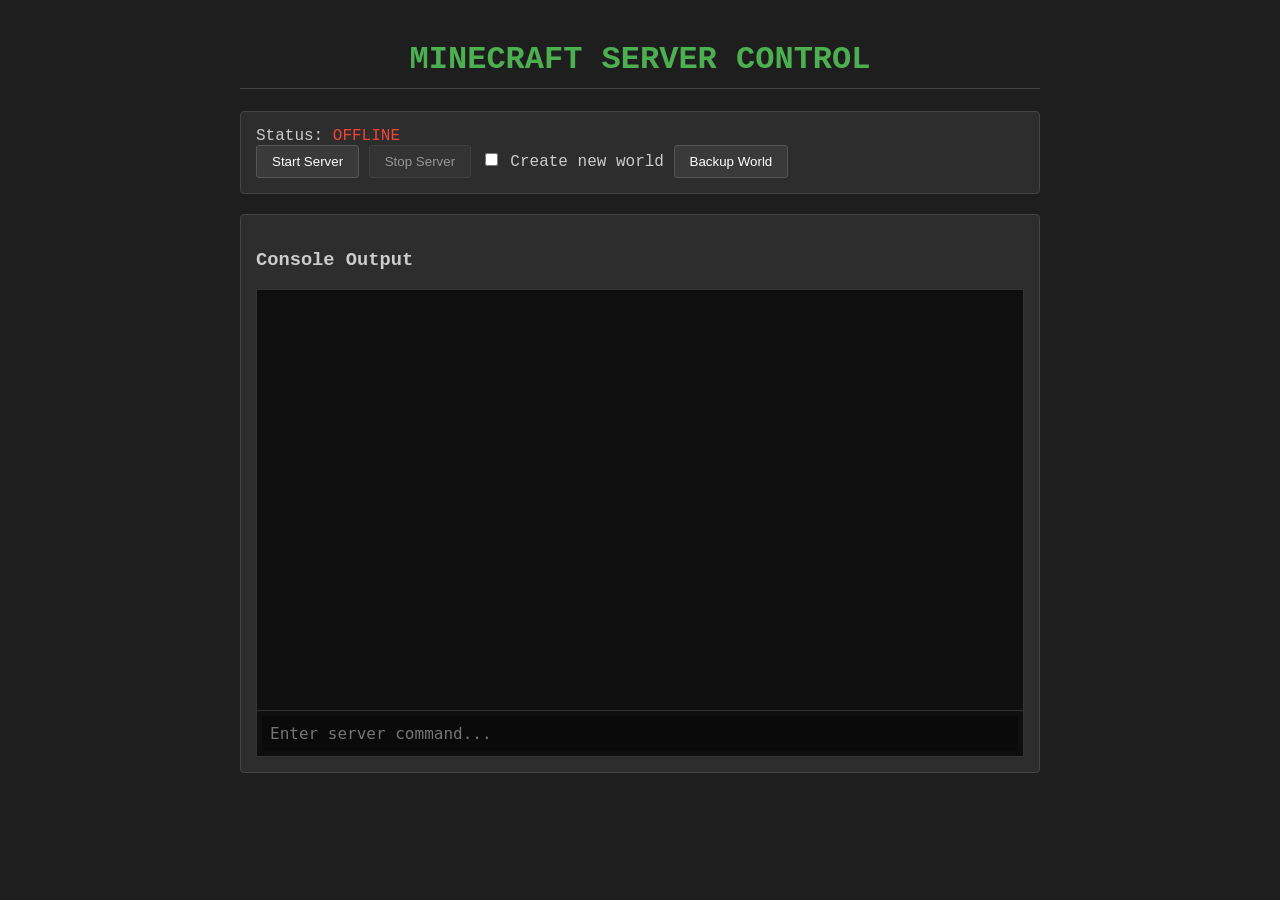
==== commit aa26fbd8: "update" ====
--- a/web/index.html
+++ b/web/index.html
@@ -1,106 +1,316 @@
 <!DOCTYPE html>
-<html lang="vi">
+<html>
   <head>
-    <meta charset="UTF-8">
-    <meta name="viewport" content="width=device-width, initial-scale=1.0">
-    <title>Quản lý Server Minecraft</title>
-    <link rel="icon" type="image/x-icon" href="icon.png">
-    <link rel="stylesheet" href="https://cdnjs.cloudflare.com/ajax/libs/font-awesome/6.4.0/css/all.min.css">
-    <link rel="stylesheet" href="style.css">
+    <link rel="icon" type="image/x-icon" href="web/icon.png">
+    <title>Minecraft Server Control</title>
+    <style>
+      body {
+        font-family: 'Courier New', monospace;
+        background: #1e1e1e;
+        color: #ccc;
+        max-width: 800px;
+        margin: 0 auto;
+        padding: 20px;
+      }
+
+      .panel {
+        background: #2d2d2d;
+        border: 1px solid #444;
+        padding: 15px;
+        margin-bottom: 20px;
+        border-radius: 4px;
+      }
+
+      h1 {
+        color: #4CAF50;
+        text-align: center;
+        border-bottom: 1px solid #444;
+        padding-bottom: 10px;
+      }
+
+      .status-online { color: #4CAF50; }
+      .status-offline { color: #f44336; }
+
+      button {
+        background: #3a3a3a;
+        color: white;
+        border: 1px solid #555;
+        padding: 8px 15px;
+        cursor: pointer;
+        border-radius: 3px;
+        transition: 0.2s;
+      }
+
+      button:hover {
+        background: #4a4a4a;
+        border-color: #666;
+      }
+
+      button:disabled {
+        opacity: 0.5;
+        cursor: not-allowed;
+      }
+
+      #console-container {
+        background: #0f0f0f;
+        border: 1px solid #333;
+        margin-top: 5px;
+      }
+
+      #console {
+        color: #ddd;
+        height: 400px;
+        overflow-y: auto;
+        padding: 10px;
+        font-family: monospace;
+        white-space: pre-wrap;
+        font-size: 16px;
+      }
+
+      #command-line {
+        display: flex;
+        border-top: 1px solid #333;
+        padding: 5px;
+      }
+
+      #commandInput {
+        flex-grow: 1;
+        padding: 8px;
+        background: #0a0a0a;
+        border: none;
+        color: #ddd;
+        font-family: monospace;
+        outline: none;
+        font-size: 16px;
+      }
+    </style>
   </head>
-  <body class="light-mode">
-    <div class="container">
-      <!-- Sidebar chứa danh sách server -->
-      <div class="sidebar">
-        <div class="sidebar-header">
-          <h2 onclick="location.reload()">Minecraft Servers</h2>
-          <div class="theme-toggle">
-            <button class="theme-btn" id="theme-toggle">
-              <i class="fas fa-moon"></i>
-              <span>Chế độ tối</span>
-            </button>
-          </div>
-        </div>
-
-        <ul class="server-list">
-          <li class="server-item" data-id="1">
-            <div class="server-name">Survival World</div>
-          </li>
-          <li class="server-item" data-id="2">
-            <div class="server-name">Creative Paradise</div>
-          </li>
-          <li class="server-item" data-id="3">
-            <div class="server-name">SkyBlock Challenge</div>
-          </li>
-          <li class="server-item" data-id="4">
-            <div class="server-name">Hardcore Mode</div>
-          </li>
-        </ul>
-
-        <!-- <button class="add-server"> -->
-        <!--     <i class="fas fa-plus"></i> Thêm Server -->
-        <!-- </button> -->
+  <body>
+    <h1>MINECRAFT SERVER CONTROL</h1>
+
+    <div class="panel">
+      Status: <span id="status" class="status-offline">OFFLINE</span>
+      <div class="controls">
+        <button id="startBtn" onclick="startServer()">Start Server</button>
+        <button id="stopBtn" onclick="stopServer()" disabled>Stop Server</button>
+
+        <span id="worldOptions" style="display:none">
+          <input type="checkbox" id="newWorld"> Create new world
+          <button id="backupBtn" onclick="backupWorld()">Backup World</button>
+        </span>
       </div>
-
-      <!-- Phần nội dung chính -->
-      <div class="main-content">
-        <!-- Màn hình khi chưa chọn server -->
-        <div class="no-server">
-          <i class="fa-solid fa-cube"></i>
-          <h2>Chào mừng đến với Minecraft Server Manager</h2>
-          <p>Vui lòng chọn một server từ danh sách bên trái để bắt đầu quản lý. Tại đây bạn có thể khởi động/dừng server, xem log, và gửi lệnh điều khiển.</p>
-        </div>
-
-        <!-- Giao diện quản lý server (ban đầu ẩn) -->
-        <div class="server-management">
-          <div class="server-header">
-            <h1 class="server-title">Survival World</h1>
-            <div class="server-status status-stopped">Stopped</div>
-          </div>
-
-          <div class="log-container">
-            <div class="log-line"><span class="log-time">[12:30:45]</span> Starting server...</div>
-            <div class="log-line"><span class="log-time">[12:30:47]</span> Loading properties</div>
-            <div class="log-line"><span class="log-time">[12:30:49]</span> Generating keypair</div>
-            <div class="log-line"><span class="log-time">[12:30:51]</span> Preparing level "world"</div>
-            <div class="log-line"><span class="log-time">[12:30:55]</span> Preparing spawn area: 0%</div>
-            <div class="log-line"><span class="log-time">[12:30:58]</span> Preparing spawn area: 10%</div>
-            <div class="log-line"><span class="log-time">[12:31:02]</span> Preparing spawn area: 45%</div>
-            <div class="log-line"><span class="log-time">[12:31:05]</span> Preparing spawn area: 78%</div>
-            <div class="log-line"><span class="log-time">[12:31:08]</span> Preparing spawn area: 100%</div>
-            <div class="log-line"><span class="log-time">[12:31:10]</span> Done (15.234s)! For help, type "help"</div>
-            <div class="log-line"><span class="log-time">[12:35:22]</span> Player Steve joined the game</div>
-            <div class="log-line"><span class="log-time">[12:38:45]</span> Player Alex joined the game</div>
-            <div class="log-line"><span class="log-time">[12:45:30]</span> Stopping server...</div>
-            <div class="log-line"><span class="log-time">[12:45:32]</span> Saving players</div>
-            <div class="log-line"><span class="log-time">[12:45:34]</span> Saving worlds</div>
-            <div class="log-line"><span class="log-time">[12:45:36]</span> Saving chunks for level 'world'/overworld</div>
-            <div class="log-line"><span class="log-time">[12:45:40]</span> Server stopped</div>
-          </div>
-
-          <div class="command-container">
-            <input type="text" class="command-input" placeholder="Nhập lệnh điều khiển server...">
-            <button class="send-button">Gửi</button>
-          </div>
-
-          <div class="actions-container">
-            <button class="toggle-button">
-              <i class="fas fa-play"></i> Khởi động Server
-            </button>
-
-            <div class="world-option">
-              <input type="checkbox" id="new-world">
-              <label for="new-world">Tạo thế giới mới</label>
-            </div>
-          </div>
+    </div>
+
+    <div class="panel">
+      <h3>Console Output</h3>
+      <div id="console-container">
+        <div id="console"></div>
+        <div id="command-line">
+          <input type="text" id="commandInput" placeholder="Enter server command..." disabled
+                                               onkeypress="if(event.key == 'Enter') sendCommand()">
         </div>
       </div>
     </div>
 
-    <div class="footer">
-      Minecraft Server Manager &copy; 2025 | Quản lý server Minecraft của bạn một cách dễ dàng
-    </div>
-
-    <script src="script.js"></script>
-  </body>
+<script>
+var curState;
+var conn;
+
+function logToConsole(message) {
+  const console = document.getElementById('console');
+  console.innerHTML += message;
+  console.scrollTop = console.scrollHeight;
+}
+
+function clearConsole() {
+  const console = document.getElementById('console');
+  console.innerHTML = '';
+}
+
+async function isRunning() {
+  try {
+    const response = await fetch('/status');
+    if (!response.ok) throw new Error('Network response was not ok');
+    const data = await response.text();
+    return data === "true";
+  } catch (error) {
+    console.error('Error:', error);
+    return false;
+  }
+}
+
+async function updateStatus(init = false) {
+  const state = document.getElementById('status');
+  const startBtn = document.getElementById('startBtn');
+  const stopBtn = document.getElementById('stopBtn');
+  const commandInput = document.getElementById('commandInput');
+  const worldOptions = document.getElementById('worldOptions');
+
+  try {
+    const running = await isRunning();
+
+    if (init) {
+      curState = !running;  // Force update on initialization
+    }
+
+    if (running !== curState) {
+      if (running) {
+        state.textContent = 'ONLINE';
+        state.className = 'status-online';
+        startBtn.disabled = true;
+        stopBtn.disabled = false;
+        commandInput.disabled = false;
+        worldOptions.style.display = 'none';
+        connectWebSocket();
+      } else {
+        state.textContent = 'OFFLINE';
+        state.className = 'status-offline';
+        startBtn.disabled = false;
+        stopBtn.disabled = true;
+        commandInput.disabled = true;
+        worldOptions.style.display = 'inline';
+        if (conn) {
+          conn.close();
+          conn = null;
+        }
+      }
+      curState = running;
+    }
+  } catch (error) {
+    console.error('Status update error:', error);
+  }
+}
+
+function connectWebSocket() {
+  if (window["WebSocket"]) {
+    conn = new WebSocket("ws://" + document.location.host + "/console");
+
+    conn.onopen = function() {
+      logToConsole("Connected to server console\n");
+    };
+
+    conn.onclose = function (evt) {
+      logToConsole("<b>Connection closed.</b>");
+    };
+
+    conn.onerror = function(evt) {
+      logToConsole("<b>WebSocket error: " + evt.data + "</b>");
+    };
+
+    conn.onmessage = function (evt) {
+      logToConsole(evt.data);
+    };
+  } else {
+    logToConsole("<b>WebSocket is not supported in this browser.</b>");
+  }
+}
+
+async function startServer() {
+  clearConsole();
+
+  if (await isRunning()) {
+    logToConsole('Server is already running.');
+    return;
+  }
+
+  const createNew = document.getElementById('newWorld').checked;
+  let url = '/start'
+
+  if (createNew) {
+    const confirmation = confirm("Do you want to create a new world?\nThis will delete any existing world.");
+    if (!confirmation) {
+      logToConsole('World creation cancelled.');
+      return;
+    }
+    url += '?newworld=true'
+    document.getElementById('newWorld').checked = false;
+  }
+
+  try {
+    document.body.style.cursor = 'wait';
+    const response = await fetch(url);
+
+    if (!response.ok) throw new Error('Start request failed');
+
+    const data = await response.text();
+    if (data === 'started') {
+      await new Promise((resolve) => setTimeout(resolve, 1000));
+      const checkStatus = setInterval(async () => {
+        if (await isRunning()) {
+          clearInterval(checkStatus);
+          updateStatus();
+        }
+      }, 1000);
+    }
+  } catch (error) {
+    logToConsole('Error: ' + error.message);
+  } finally {
+    document.body.style.cursor = 'default';
+  }
+}
+
+async function stopServer() {
+  if (!(await isRunning())) {
+    logToConsole('Server is not running.');
+    return;
+  }
+
+  try {
+    document.body.style.cursor = 'wait';
+    const response = await fetch('/stop');
+
+    if (!response.ok) throw new Error('Stop request failed');
+
+    const data = await response.text();
+    if (data === 'stopped') {
+      const checkStatus = setInterval(async () => {
+        if (!(await isRunning())) {
+          clearInterval(checkStatus);
+          updateStatus();
+        }
+      }, 1000);
+    }
+  } catch (error) {
+    logToConsole('Error: ' + error.message);
+  } finally {
+    document.body.style.cursor = 'default';
+  }
+}
+
+function backupWorld() {
+  fetch('/backup')
+    .then(response => {
+      if (!response.ok) throw new Error('Backup failed');
+      return response.text();
+    })
+    .then(data => {
+      logToConsole(data);
+    })
+    .catch(error => {
+      logToConsole('Error: ' + error.message);
+    });
+}
+
+function sendCommand() {
+  const input = document.getElementById('commandInput');
+  const command = input.value.trim();
+
+  if (!command) return;
+
+  if (conn && conn.readyState === WebSocket.OPEN) {
+    conn.send(command);
+  } else {
+    logToConsole('Error: Not connected to server');
+  }
+
+  input.value = '';
+}
+
+// Initialize
+document.addEventListener('DOMContentLoaded', () => {
+  updateStatus(true);
+  setInterval(updateStatus, 5000);  // Regular status updates
+});
+</script>
+</body>
 </html>
